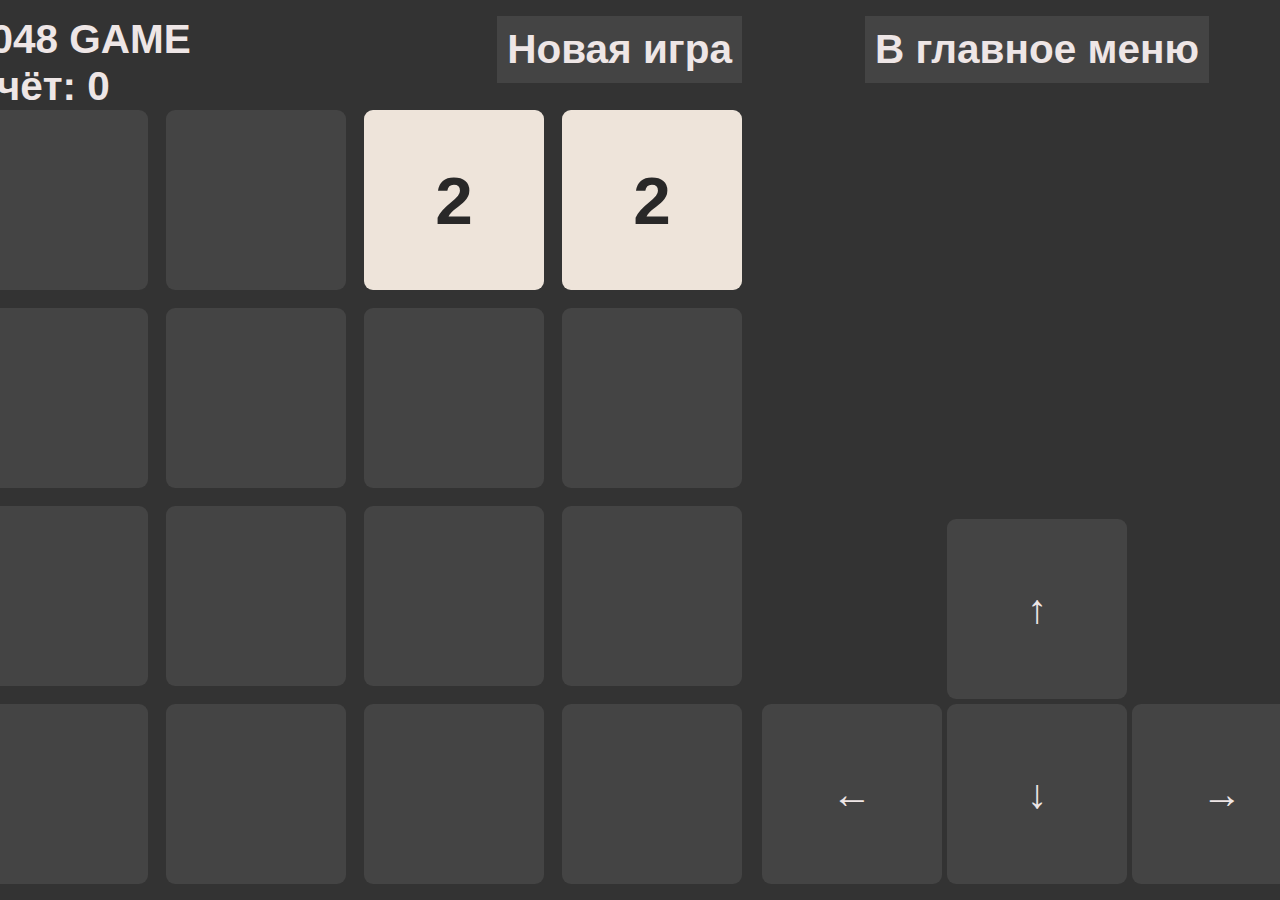
==== pages/2048/index.html @ a40fa1b0 "add keyboard to 2048" ====
<!DOCTYPE html>
<html lang="en">
<head>
    <meta charset="UTF-8">
    <meta http-equiv="X-UA-Compatible" content="IE=edge">
    <meta name="viewport" content="width=device-width, initial-scale=1.0">
    <title>2048 game</title>
    <link rel="stylesheet" href="./styles/style.css"/>
</head>
<body>
    <div class="container">
        <div class="game-body">
            <div class="header">
                <div class="header-left">
                    <div>2048 GAME</div>
                    <div id="score">Счёт: 0</div>
                </div>
                <div class="header-right">
                    <div class="menu_button" tabindex="0" id="restart-game">Новая игра</div>
                </div>
            </div>
            <div id="game-board">
        
            </div>
        </div>
        <div class="game-bar"> 
            <div class="game-bar-header"> 
                <button class="menu_button" id="goback-bttn">В главное меню</button>
            </div>
            <div class="game-bar-controller">
                <div class="cell" id="bttn-up" direction="ArrowUp">↑</div>
                <div class="game-bar-controller-bottom">
                    <div class="cell" id="bttn-left" direction="ArrowLeft">←</div>
                    <div class="cell" id="bttn-down" direction="ArrowDown">↓</div>
                    <div class="cell" id="bttn-right" direction="ArrowRight">→</div>
                </div>
            </div>
        </div>
    </div>
    
    <script src="./scripts/script.js" type="module"></script>
</body>
</html>
---- pages/2048/styles/style.css ----
*{
    box-sizing: border-box;
    margin: 0;
    padding: 0;
    font-family: Arial, Helvetica, sans-serif;
    font-size: 4.5vmin;
    font-weight: bold;
}

body{
    background-color: #333;
    display: flex;
    flex-direction: column;
    justify-content: center;
    align-items: center;
    height: 100vh;
}

.container {
    display: flex;
    justify-content: space-between;
    gap: 20px
}

.header{
    display: flex;
    justify-content: space-between;
    width: 86vmin;
}

.header-left{
    color: #eee6e6;
}

.header-left div {
    margin: auto;
}

.menu_button {
    cursor: pointer;
    user-select: none;
    text-align: center;
    padding: 10px;
    color: #eee6e6;
    background-color: #444;
    border: none;
    transition: all 300ms;
}

.menu_button:hover {
    background-color: #5c5b5b;
}


#game-board{
    --cell-size: 20vmin;
    --cell-gap: 2vmin;
    position: relative;
    display: grid;
    grid-template-columns: repeat(4, var(--cell-size));
    grid-template-rows: repeat(4,var(--cell-size));
    gap: var(--cell-gap);
    border-radius: 1vmin;
}

.game-bar {
    display: flex;
    flex-direction: column;
    justify-content: space-between;
    align-items: center;
}

.game-bar-controller .cell{
    cursor: pointer;
    color: #eee6e6;
    display: flex;
    justify-content: center;
    align-items: center;
    width: 20vmin;
    height: 20vmin;
}

.game-bar-controller .cell:hover {
    background-color: #5c5b5b;
}

.game-bar-controller {
    gap: 5px;
    display: flex;
    flex-direction: column;
    align-items: center;
}

.game-bar-controller-bottom {
    gap: 5px;
    display: flex;
}

.cell{
    background-color: #444;
    border-radius: 1vmin;
}

.tile{
    --x: 0;
    --y: 0;
    position: absolute;
    top: calc(var(--y) * (var(--cell-size) + var(--cell-gap)));
    left: calc(var(--x) * (var(--cell-size) + var(--cell-gap)));
    display: flex;
    justify-content: center;
    align-items: center;
    width: 20vmin;
    height: 20vmin;
    border-radius: 1vmin;
    font-family: Arial, Helvetica, sans-serif;
    font-size: 7.5vmin;
    font-weight: bold;
    background-color:var(--bg-lightness);
    color: var(--text-lightness);
    transition: 100ms;
    animation: show 200ms;
}

@keyframes show{
    0%{
        opacity: 0.5;
        transform: scale(0);
    }
}
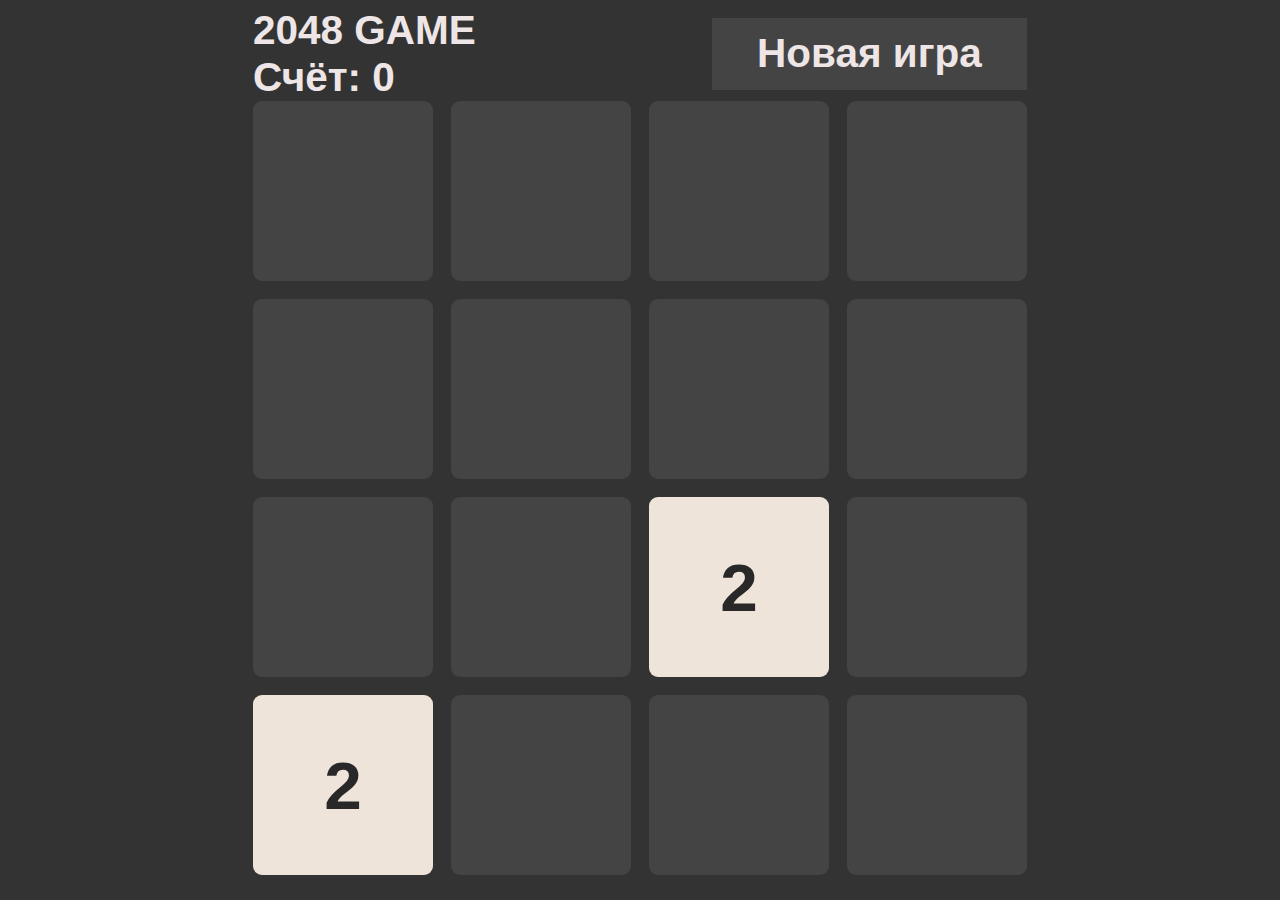
==== commit c3774172: "вернулся к истокам" ====
--- a/pages/2048/index.html
+++ b/pages/2048/index.html
@@ -8,36 +8,18 @@
     <link rel="stylesheet" href="./styles/style.css"/>
 </head>
 <body>
-    <div class="container">
-        <div class="game-body">
-            <div class="header">
-                <div class="header-left">
-                    <div>2048 GAME</div>
-                    <div id="score">Счёт: 0</div>
-                </div>
-                <div class="header-right">
-                    <div class="menu_button" tabindex="0" id="restart-game">Новая игра</div>
-                </div>
-            </div>
-            <div id="game-board">
-        
-            </div>
+    <div class="header">
+        <div class="header-left">
+            <div>2048 GAME</div>
+            <div id="score">Счёт: 0</div>
         </div>
-        <div class="game-bar"> 
-            <div class="game-bar-header"> 
-                <button class="menu_button" id="goback-bttn">В главное меню</button>
-            </div>
-            <div class="game-bar-controller">
-                <div class="cell" id="bttn-up" direction="ArrowUp">↑</div>
-                <div class="game-bar-controller-bottom">
-                    <div class="cell" id="bttn-left" direction="ArrowLeft">←</div>
-                    <div class="cell" id="bttn-down" direction="ArrowDown">↓</div>
-                    <div class="cell" id="bttn-right" direction="ArrowRight">→</div>
-                </div>
-            </div>
+        <div class="header-right">
+            <div tabindex="0" id="restart-game">Новая игра</div>
         </div>
     </div>
-    
+    <div id="game-board">
+
+    </div>
     <script src="./scripts/script.js" type="module"></script>
 </body>
 </html>--- a/pages/2048/styles/style.css
+++ b/pages/2048/styles/style.css
@@ -16,12 +16,6 @@
     height: 100vh;
 }
 
-.container {
-    display: flex;
-    justify-content: space-between;
-    gap: 20px
-}
-
 .header{
     display: flex;
     justify-content: space-between;
@@ -36,18 +30,24 @@
     margin: auto;
 }
 
-.menu_button {
+.header-right{
+    margin: auto 0 auto auto;
+}
+
+.header-right div {
     cursor: pointer;
     user-select: none;
     text-align: center;
-    padding: 10px;
+    padding-top: 1.3vmin;
+    width: 35vmin;
+    height: 8vmin;
     color: #eee6e6;
     background-color: #444;
     border: none;
     transition: all 300ms;
 }
 
-.menu_button:hover {
+.header-right div:hover {
     background-color: #5c5b5b;
 }
 
@@ -61,39 +61,7 @@
     grid-template-rows: repeat(4,var(--cell-size));
     gap: var(--cell-gap);
     border-radius: 1vmin;
-}
-
-.game-bar {
-    display: flex;
-    flex-direction: column;
-    justify-content: space-between;
-    align-items: center;
-}
-
-.game-bar-controller .cell{
-    cursor: pointer;
-    color: #eee6e6;
-    display: flex;
-    justify-content: center;
-    align-items: center;
-    width: 20vmin;
-    height: 20vmin;
-}
-
-.game-bar-controller .cell:hover {
-    background-color: #5c5b5b;
-}
-
-.game-bar-controller {
-    gap: 5px;
-    display: flex;
-    flex-direction: column;
-    align-items: center;
-}
-
-.game-bar-controller-bottom {
-    gap: 5px;
-    display: flex;
+    margin-bottom: 2vmin;
 }
 
 .cell{
